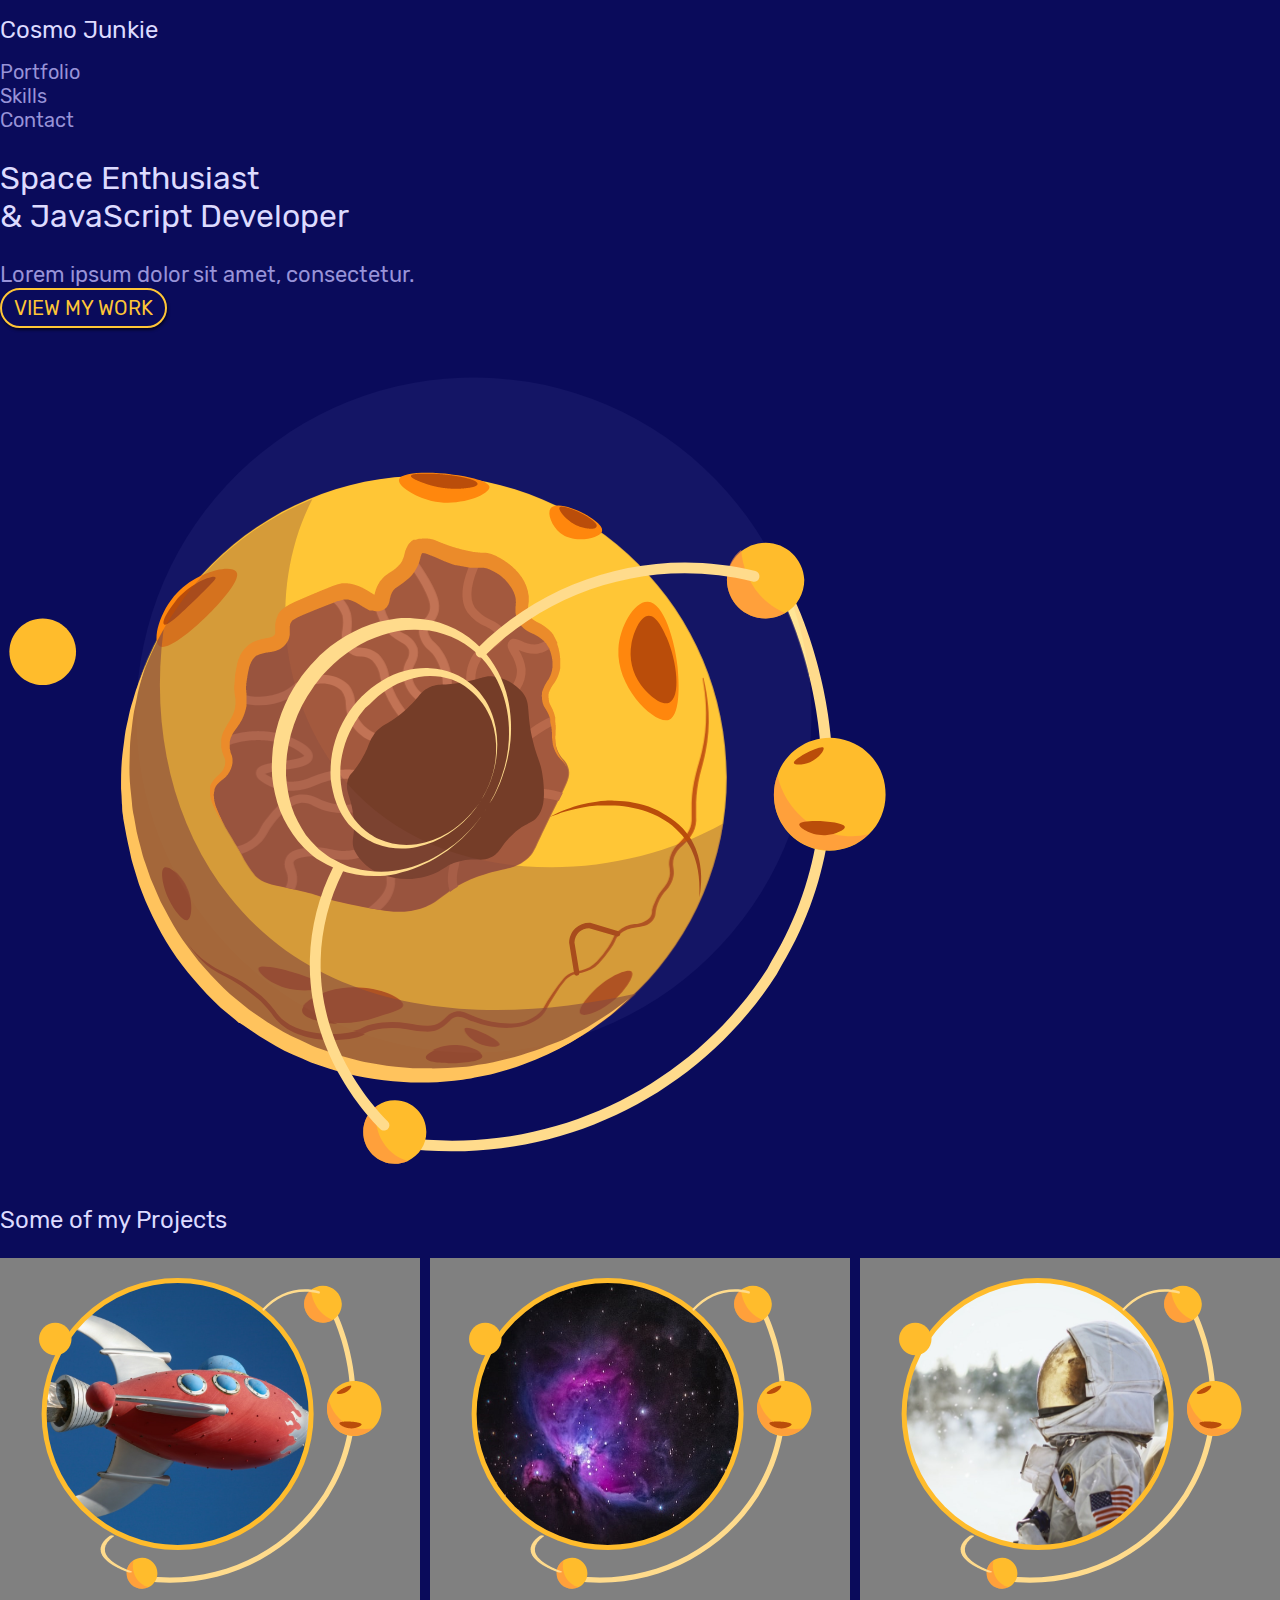
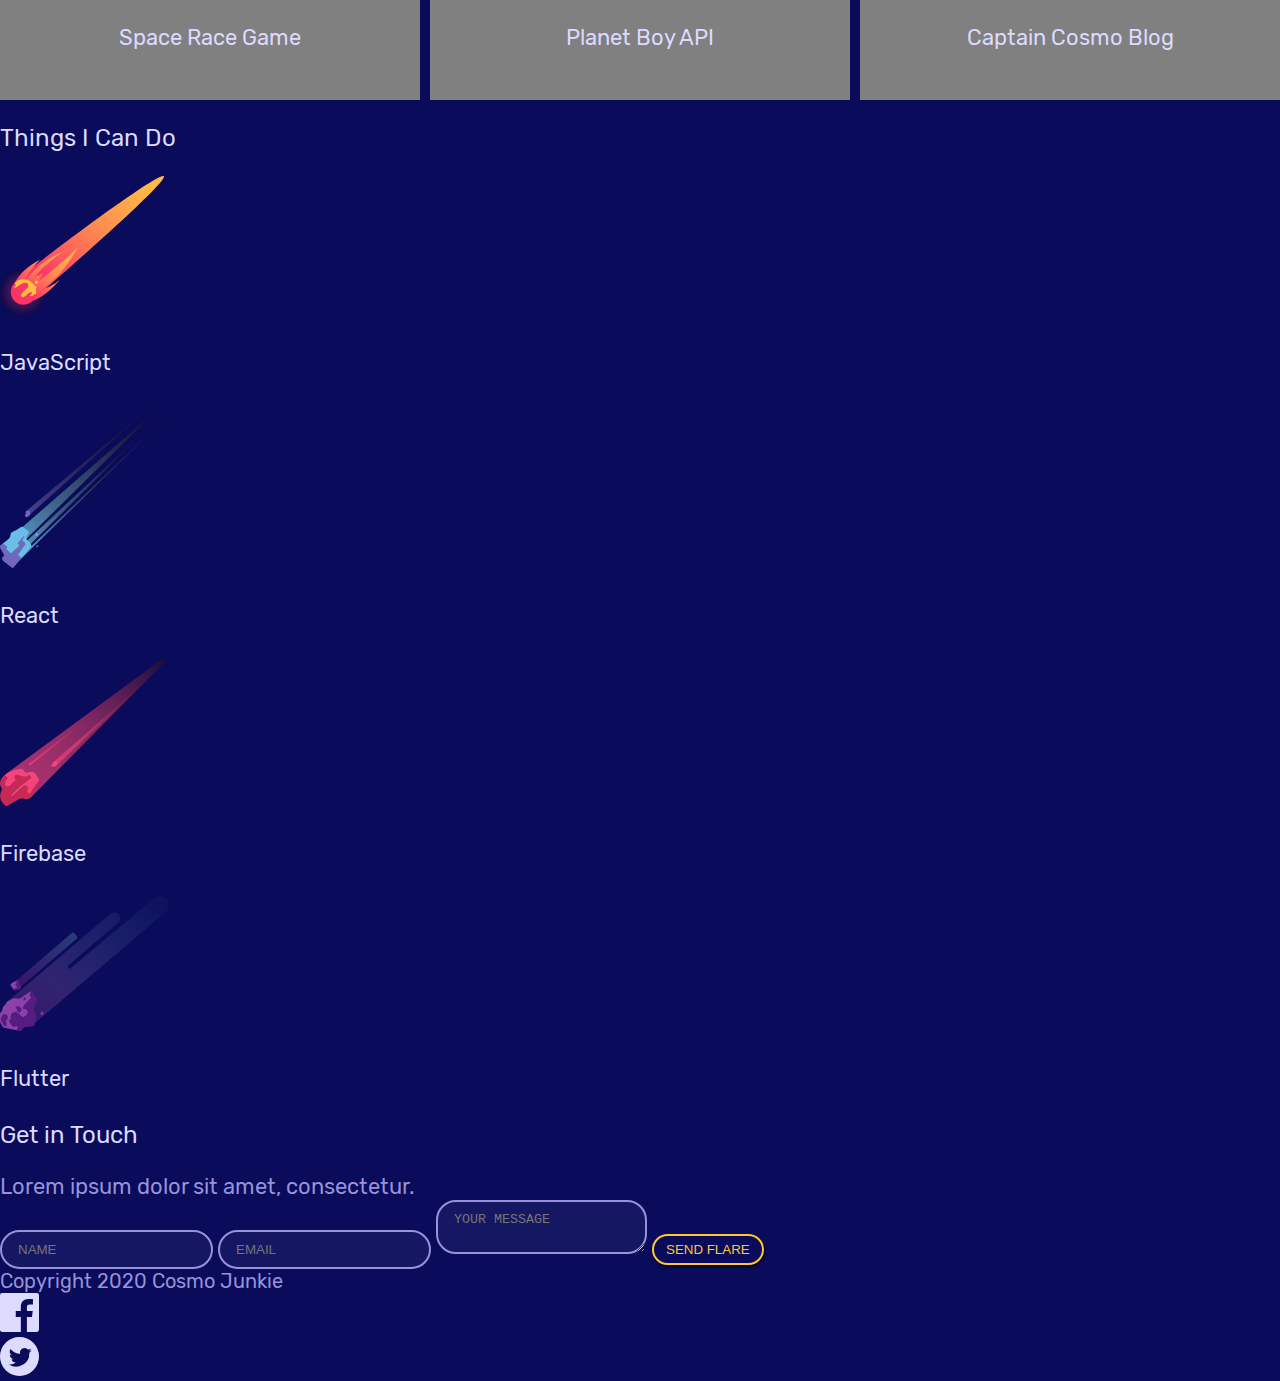
==== Responsive-CSS-Grid-Build/index.html @ bb7182f2 "Setup + Template + Base Styles + Fonts + CSS Grid Basics" ====
<!DOCTYPE html>
<html lang="en">
<head>
  <meta charset="UTF-8">
  <meta name="viewport" content="width=device-width, initial-scale=1.0">
  <link rel="stylesheet" href="styles.css">
  <title>Cosmo Junkie</title>
</head>
<body>

 <!-- Navigation bar starts -->
 <nav class="site-nav grid">
   <h1>Cosmo Junkie</h1>
   <ul>
     <li><a href="#portfolio">Portfolio</a></li>
     <li><a href="#skills">Skills</a></li>
     <li><a href="#contact">Contact</a></li>
   </ul>
 </nav>
 <!-- Navigation bar ends -->

 <!-- Welcome banner starts -->
  <section id="welcome" class="grid">
    <div class="welcome-text">
      <h2>Space Enthusiast <br />& JavaScript Developer</h2>
      <p class="leading">Lorem ipsum dolor sit amet, consectetur.</p>
      <a href="#portfolio" class="button">View my work</a>
    </div>
    <div class="welcome-image">
      <img src="assets/banner_image.png" alt="banner_image">
    </div>
  </section>
 <!-- Welcome banner ends -->

 <!-- Portfolio Section Starts -->
  <section id="portfolio">
    <h3>Some of my Projects</h3>
    <div class="projects grid">
      <a href="">
        <img src="assets/project_1.png" alt="project_1">
        <h4>Space Race Game</h4>
      </a>
      <a href="">
        <img src="assets/project_2.png" alt="project_2">
        <h4>Planet Boy API</h4>
      </a>
      <a href="">
        <img src="assets/project_3.png" alt="project_3">
        <h4>Captain Cosmo Blog</h4>
      </a>
    </div>
  </section>
 <!-- Portfolio Section Ends -->

 <!-- Skills Section Starts -->
  <section id="skills">
    <h3>Things I Can Do</h3>
    <ul class="grid">
      <li>
        <img src="assets/comet_1.svg" alt="Comet 1">
        <h4>JavaScript</h4>
      </li>
      <li>
        <img src="assets/comet_2.svg" alt="Comet 2">
        <h4>React</h4>
      </li>
      <li>
        <img src="assets/comet_3.svg" alt="Comet 3">
        <h4>Firebase</h4>
      </li>
      <li>
        <img src="assets/comet_4.svg" alt="Comet 4">
        <h4>Flutter</h4>
      </li>
    </ul>
  </section>
 <!-- Skills Section Ends -->

 <!-- Contact Form Section Starts -->
  <section id="contact">
    <h3>Get in Touch</h3>
    <p class="leading">Lorem ipsum dolor sit amet, consectetur.</p>
    <form>
      <input type="text" placeholder="NAME">
      <input type="email" placeholder="EMAIL">
      <textarea placeholder="YOUR MESSAGE"></textarea>
      <button class="button">Send Flare</button>
    </form>
  </section>
 <!-- Contact Form Section Ends -->

 <!-- Footer Starts -->
  <div class="grid">
    <p class="copyright">Copyright 2020 Cosmo Junkie</p>
    <ul class="social">
      <li>
        <a href="">
          <img src="assets/icon_fb.svg" alt="facebook">
        </a>
      </li>
      <li>
        <a href="">
          <img src="assets/icon_tw.svg" alt="twitter">
        </a>
      </li>
    </ul>
  </div>
 <!-- Footer Ends -->


</body>
</html>
---- Responsive-CSS-Grid-Build/styles.css ----
/* variables */
:root{
  --primary: #FFC636;
  --secondary: #0A0B5B;
}

/* reset */

body, p, a, ul, li{
  margin: 0;
  padding: 0;
  text-decoration: none;
}

li {
  list-style-type: none;
}

/* base styles */

body {
  background: var(--secondary);
  overflow-x: hidden;
  font-family: 'Rubik Regular';
}

.button {
  background: none;
  border: 2px solid var(--primary);
  color: var(--primary);
  padding: 6px 12px;  /* 6px top and bottom, 12px left and right */
  border-radius: 20px;
  text-transform: uppercase;
  box-shadow: 1px 2px 3px rgba(0, 0, 0, 0.6);
  display: inline-block;
}

.button:hover {
  color: #222;
  background: var(--primary);
}

input, textarea {
  background: rgba(255, 255, 255, 0.05);
  padding: 10px 16px;
  border-radius: 20px;
  border: 2px solid #9893D8;
  color: #f2f2f2;
}

/* fonts */
@font-face {
  font-family: 'Rubik Regular';
  src: url('./assets/fonts/Rubik-Regular.ttf');
}

h1,h2,h3,h4 {
  color: #DDDBFF;
  font-weight: normal;
}

p,a,li {
  color: #9893D8;
}

h1, h3 {
  font-size: 1.2em;
}

h2 {
  font-size: 1.6em;
}

h4 {
  font-size: 1.1em;
}

.leading {
  font-size: 1.1em;
}

/* small tablet styles */ 
@media screen and (min-width: 620px) {

}

/* large tablets and laptops styles */
@media screen and (min-width: 960px) {
  body {
      font-size: 18px;
  }
}

/* desktop styles */
@media screen and (min-width: 1200px) {
  body {
    font-size: 20px;
  }
}


/* grid testing */
.projects {
  display: grid;
  grid-template-columns: 1fr 1fr 1fr;
  gap: 10px;
}

.projects a {
  text-align: center;
  background: gray;
  padding: 20px;
}
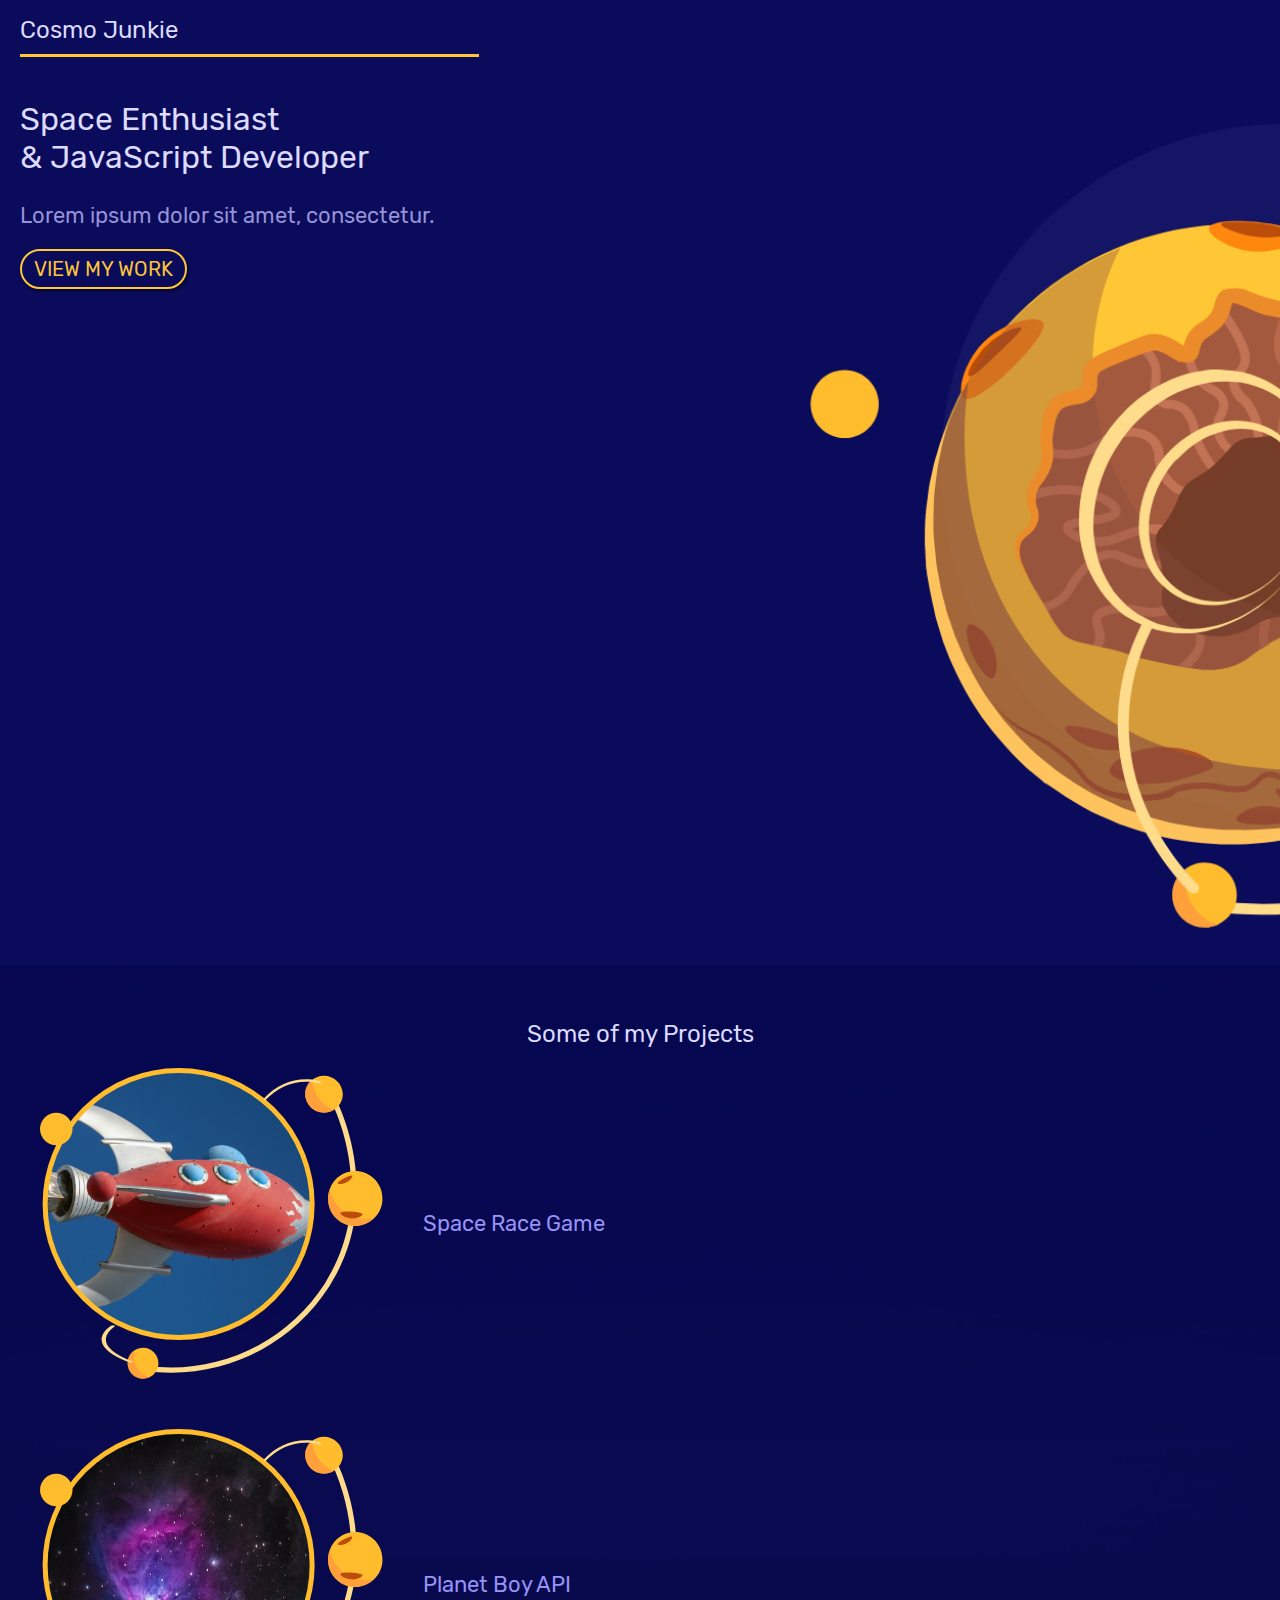
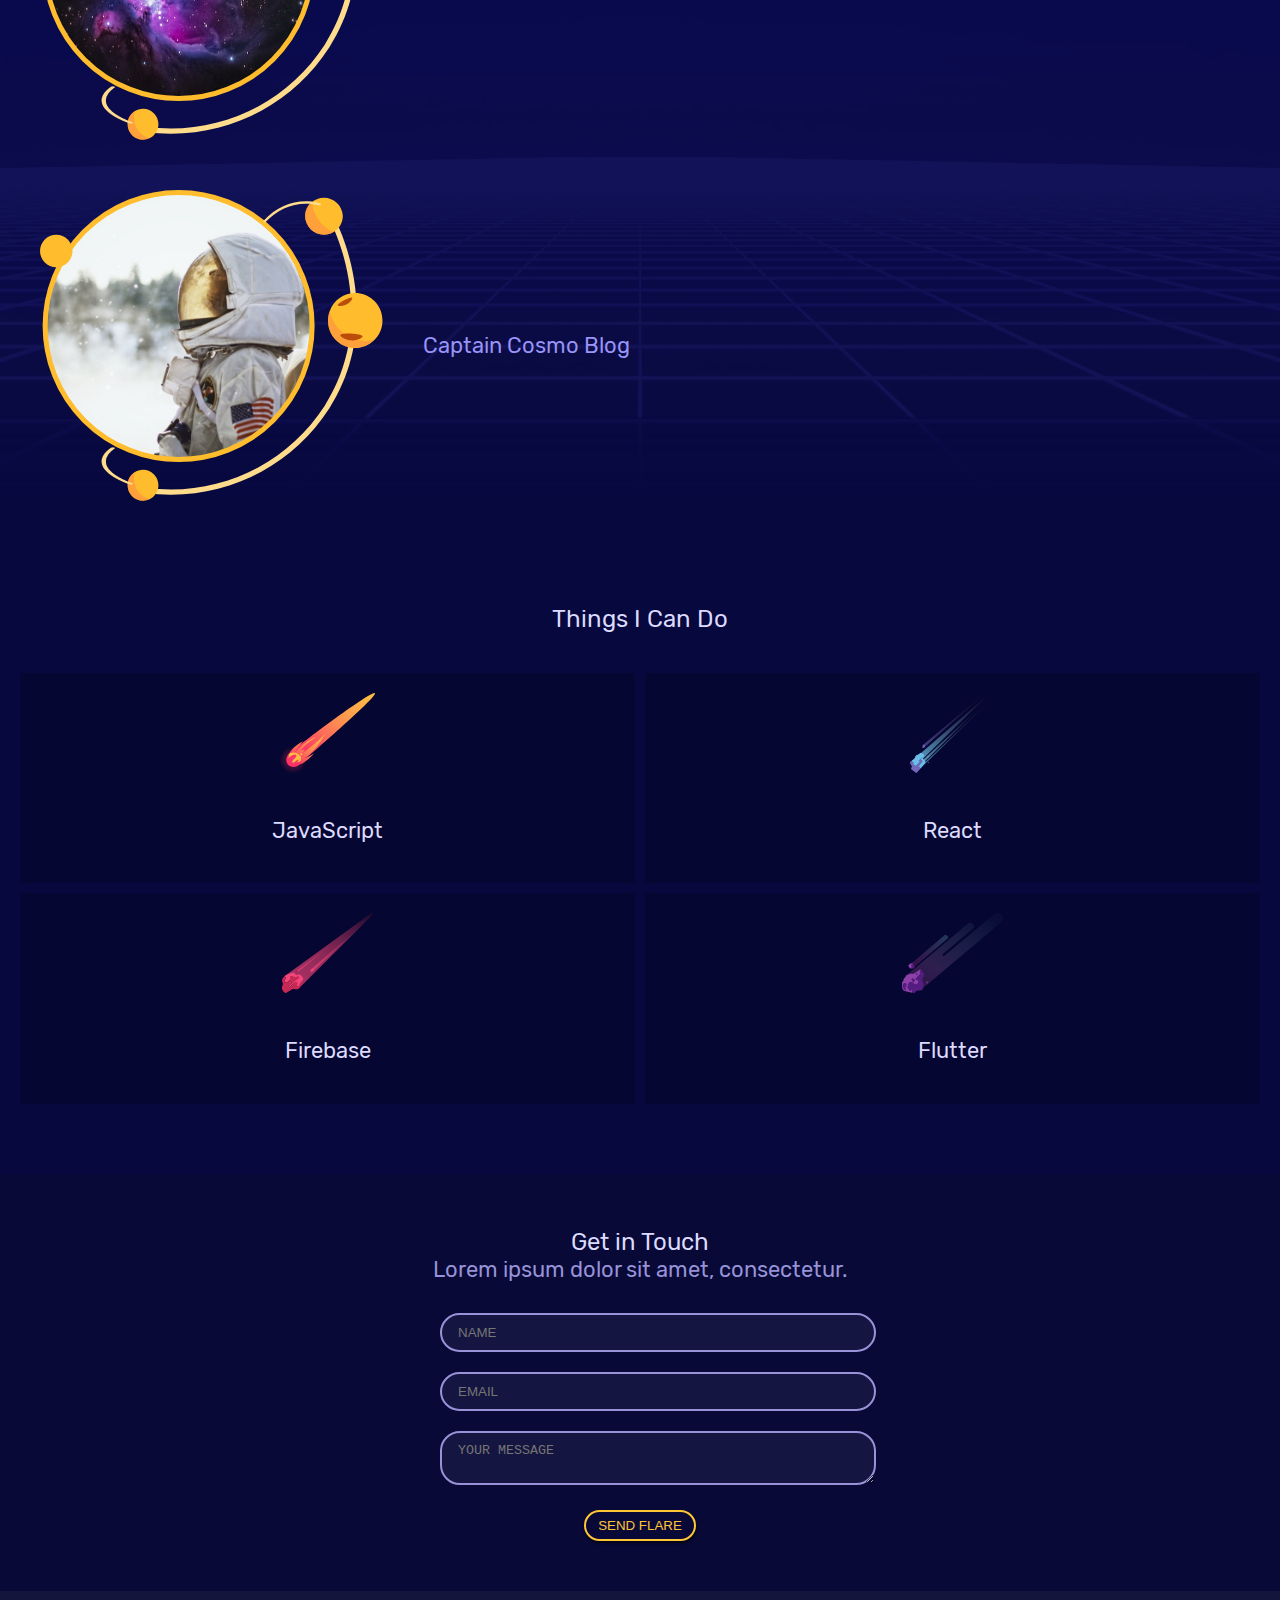
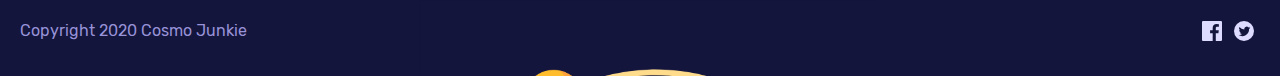
==== commit 0b7a48d4: "Mobile FirstCSS styles added" ====
--- a/Responsive-CSS-Grid-Build/index.html
+++ b/Responsive-CSS-Grid-Build/index.html
@@ -90,21 +90,23 @@
  <!-- Contact Form Section Ends -->
 
  <!-- Footer Starts -->
-  <div class="grid">
-    <p class="copyright">Copyright 2020 Cosmo Junkie</p>
-    <ul class="social">
-      <li>
-        <a href="">
-          <img src="assets/icon_fb.svg" alt="facebook">
-        </a>
-      </li>
-      <li>
-        <a href="">
-          <img src="assets/icon_tw.svg" alt="twitter">
-        </a>
-      </li>
-    </ul>
-  </div>
+ <footer>
+   <div class="grid">
+     <p class="copyright">Copyright 2020 Cosmo Junkie</p>
+     <ul class="social">
+       <li>
+         <a href="">
+           <img src="assets/icon_fb.svg" alt="facebook">
+         </a>
+       </li>
+       <li>
+         <a href="">
+           <img src="assets/icon_tw.svg" alt="twitter">
+         </a>
+       </li>
+     </ul>
+   </div>
+ </footer>
  <!-- Footer Ends -->
 
 
--- a/Responsive-CSS-Grid-Build/styles.css
+++ b/Responsive-CSS-Grid-Build/styles.css
@@ -79,6 +79,180 @@
   font-size: 1.1em;
 }
 
+/* mobile styles */
+.grid {
+  display: grid;
+  grid-template-columns: repeat(8, 1fr);
+  gap: 10px;
+}
+
+/* Nav Section Styles Starts */
+
+.site-nav {
+  margin: 0 20px;
+}
+
+.site-nav ul {
+  display: none;
+}
+
+.site-nav h1 {
+  grid-column: 1/4;
+  grid-row: 1;
+  padding-bottom: 10px;
+  border-bottom: 3px solid var(--primary);
+}
+
+/* Nav Section Styles Ends */
+
+/* Header Section Styles Starts */
+
+#welcome {
+  padding: 0 20px 20px 20px; /* 0 top, right 20, bottom 20, left 20 */
+}
+
+.welcome-text {
+  grid-column: 1/6;
+}
+
+.welcome-image {
+  grid-column: 6/9;
+}
+
+.welcome-image img {
+  width: 200%;
+}
+
+.welcome-text a {
+  margin: 20px 0;
+}
+
+/* Header Section Styles Ends */
+
+/* Portfolio Section Styles Starts */
+
+#portfolio {
+  background: url('./assets/square_bg.png');
+  background-size: cover;
+  background-repeat: no-repeat;
+  background-position: bottom;
+  padding: 30px 20px;  /* top,bottom ; left, right */
+}
+
+#portfolio h3 {
+  margin-bottom: 0;
+  text-align: center;
+}
+
+.projects a {
+  grid-column: 1/9;
+  margin: 20px 0;
+  display: flex;
+}
+
+.projects a * {
+  margin: 0 20px;
+  max-width: 40%;
+  align-self: center;
+}
+
+.projects h4 {
+  color: #9994f7;
+}
+
+/* Portfolio Section Styles Ends */
+
+/* Skills Section Styles Starts */
+
+#skills {
+  padding: 30px 20px;
+  background: #07083E;
+}
+
+#skills h3 {
+  text-align: center;
+}
+
+#skills ul {
+  margin: 40px 0;
+}
+
+#skills li {
+  padding: 10px;
+  background: rgba(0,0,0,0.2);
+  grid-column: span 4; /* automatically arranges each item in the grid to four columns */
+  text-align: center;
+}
+
+#skills img {
+  height: 80px;
+  margin: 10px auto;
+}
+
+/* Skills Section Styles Ends */
+
+/* Contact Section Styles Starts */
+
+#contact {
+  padding: 30px 20px;
+  background: #080936;
+}
+
+#contact h3, #contact p {
+  text-align: center;
+  margin-bottom: 0;
+}
+
+#contact form {
+  width: 80%;
+  max-width: 400px;
+  margin: 20px auto;
+  text-align: center;
+}
+
+#contact input, #contact textarea {
+  width: 100%;
+  margin: 10px 0;
+}
+
+#contact button {
+  margin-top: 10px;
+}
+
+/* Contact Section Styles Ends */
+
+/* Footer Section Styles Starts */
+
+footer {
+  padding: 30px 20px;
+  background-color: #14153D;
+  background-image: url('./assets/footer_image.png');
+  background-size: 40%;
+  background-repeat: no-repeat;
+  background-position: top center;
+}
+
+footer .copyright{
+  grid-column: 1/3;
+  font-size: 0.8em;
+}
+
+footer .social {
+  grid-column: 7/9;
+  display: flex;
+  justify-content: flex-end;
+}
+
+footer li {
+  margin: 0 6px;
+}
+
+footer img {
+  width: 20px;
+}
+
+/* Footer Section Styles Ends */
+
 /* small tablet styles */ 
 @media screen and (min-width: 620px) {
 
@@ -96,18 +270,4 @@
   body {
     font-size: 20px;
   }
-}
-
-
-/* grid testing */
-.projects {
-  display: grid;
-  grid-template-columns: 1fr 1fr 1fr;
-  gap: 10px;
-}
-
-.projects a {
-  text-align: center;
-  background: gray;
-  padding: 20px;
 }